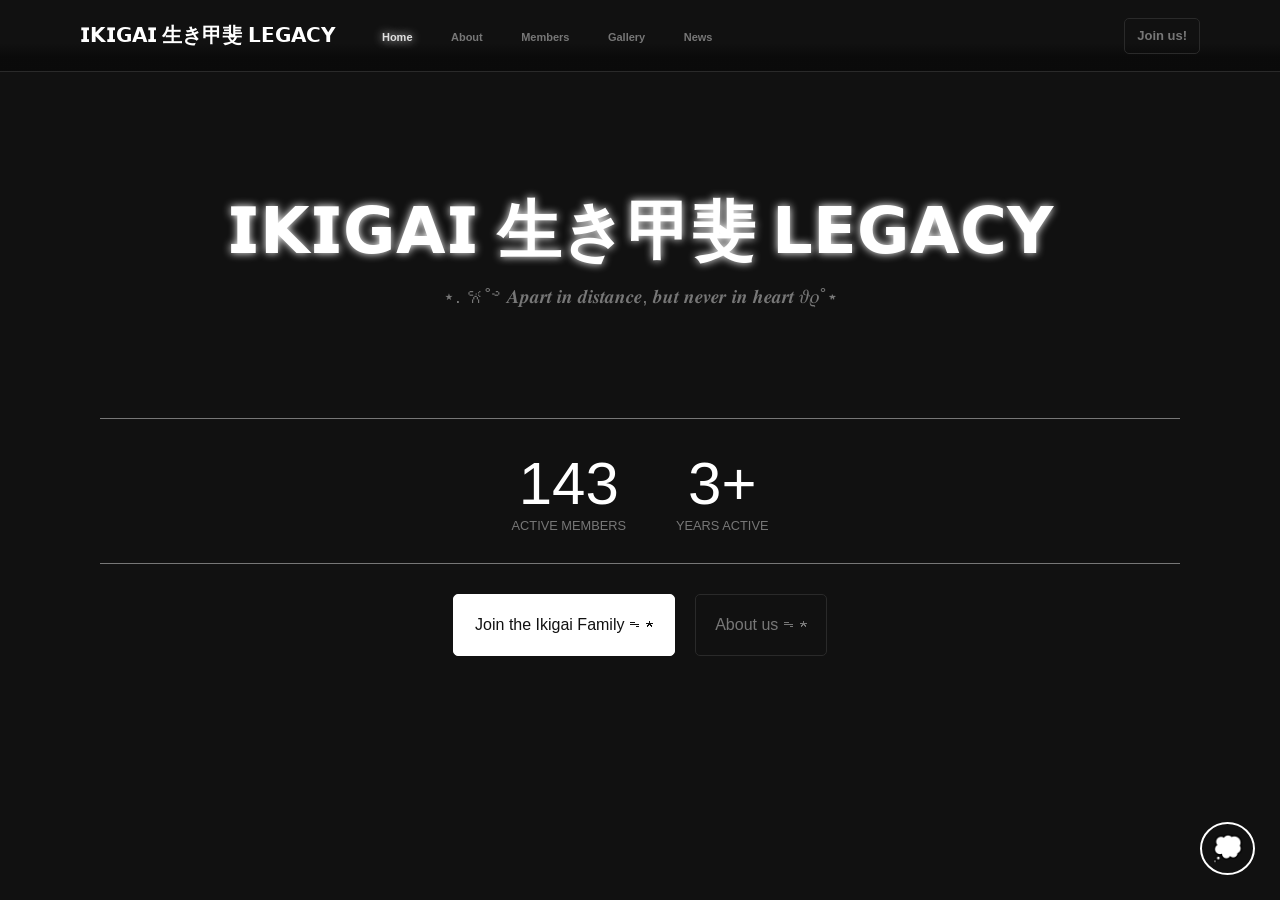
==== index.html @ c5e957dd "Add files via upload" ====
<!DOCTYPE html>
<html lang="en">
<head>
    <meta charset="UTF-8">
    <meta name="viewport" content="width=device-width, initial-scale=1.0">
    <title>𝗜𝗞𝗜𝗚𝗔𝗜 生き甲斐 𝗟𝗘𝗚𝗔𝗖𝗬</title>
    <link rel="stylesheet" href="home.css">
    <link rel="stylesheet" href="discord-widget.css">
    <link rel="stylesheet" href="general.css">
</head>
<body>

    <div class="menu-container">  

        <button class="menu-btn" id="menu-btn"><strong>☰</strong></button>
                
        <nav class="menu">
            <a href="index.html" class="active">Home</a>
            <a href="about.html">About</a>
            <a href="members.html">Members</a>
            <a href="gallery.html">Gallery</a>
            <a href="news.html">News</a>
            <a href="https://docs.google.com/forms/d/e/1FAIpQLSfjyB8L9kWrnWd9bgaFZAZojtJx5KCW9Il7itQAc0xYwwFybQ/viewform" target="_blank" class="menu-join">Join us!</a>
        </nav>
        
    </div>
    
    <div class="header">
        <div class="head-container">
            <div class="logo-title">
                <div class="logo-name">𝗜𝗞𝗜𝗚𝗔𝗜 生き甲斐 𝗟𝗘𝗚𝗔𝗖𝗬</div>
            </div>
            
            <div class="nav-buttons">

                <div class="start">
                    <nav>
                        <a href="index.html" class="active">Home</a>
                        <a href="about.html">About</a>
                        <a href="members.html">Members</a>
                        <a href="gallery.html">Gallery</a>
                        <a href="news.html">News</a>
                    </nav>
                </div>

                <div class="end">
                    <a href="https://docs.google.com/forms/d/e/1FAIpQLSfjyB8L9kWrnWd9bgaFZAZojtJx5KCW9Il7itQAc0xYwwFybQ/viewform" target="_blank" class="join">Join us!</a>
                    
                </div>

            </div>

            

            

            
        </div>
    </div>

    <!-- Discord Widget Button -->
    <div class="showcard-container"> <button class="show-card" onclick="showCard()">💭</button> </div>

    <!-- Discord Widget Card -->
    <div class="discord-widget">
        <div class="discord-card" id="discord-card"> 
            <div class="head">
                <h3 class="serverName" id="serverName">My Server</h3>
                    <button class="hide-card" onclick="closeCard()" id="hide">✗</button>
            </div>

            <p>
                <div class="dot-symbol">●</div>
                <div class="online-text"> 𝑶𝒏𝒍𝒊𝒏𝒆 - <span id="online">0</span> </div>
            </p>

            <div class="avatar-position">
                <div class="avatars">

                    <div class="avatar online">
                        <img src="Discord-profiles/profile1.webp">
                    </div>

                    <div class="avatar online">
                        <img src="Discord-profiles/profile2.webp">
                    </div>

                    <div class="avatar idle">
                        <img src="Discord-profiles/profile3.webp">
                    </div>

                    <div class="avatar idle">
                        <img src="Discord-profiles/profile4.webp">
                    </div>

                    <div class="avatar dnd">
                        <img src="Discord-profiles/profile5.webp">
                    </div>

                </div>
            </div>

            <div class="lower-part">
                <a id="joinBtn" href="https://discord.com/invite/5m6chs7nX4" target="_blank">Join Server</a>
            </div>
        </div>
    </div>

    <div class="page">
        <div class="home-page">
        
            <!-- Title section -->
            <div class="home-title">
            <strong>𝗜𝗞𝗜𝗚𝗔𝗜 生き甲斐 𝗟𝗘𝗚𝗔𝗖𝗬</strong>
            </div>

            <div class="motto">⋆. 𐙚˚࿔ 𝑨𝒑𝒂𝒓𝒕 𝒊𝒏 𝒅𝒊𝒔𝒕𝒂𝒏𝒄𝒆, 𝒃𝒖𝒕 𝒏𝒆𝒗𝒆𝒓 𝒊𝒏 𝒉𝒆𝒂𝒓𝒕 𝜗𝜚˚⋆</div>

            <!-- detail sections-->
            <div class="detail-section">
                <div class="detail-container">
                <div class="details">
                    143
                </div>
                <div class="detail-desc">
                    ACTIVE MEMBERS
                </div>
                </div>

                <div class="detail-container">
                <div class="details">
                    3+
                </div>
                <div class="detail-desc">
                    YEARS ACTIVE
                </div>
                </div>


            </div>
            
            <!-- low sections -->
            <div class="low-sections">
                <div class="low-buttons">
                <a class="low-join" href="https://docs.google.com/forms/d/e/1FAIpQLSfjyB8L9kWrnWd9bgaFZAZojtJx5KCW9Il7itQAc0xYwwFybQ/viewform" target="_blank">Join the Ikigai Family ᯓ★</a>
                <a class="low-about" href="about.html">About us ᯓ★</a>
                </div>
            </div>

        </div>
    </div> <!-- Page End -->
 

<script src="general.js"></script>
</body>
</html>
---- home.css ----
.home-page{
    max-width: 1200px;
    padding: 180px 10px;
    margin: auto;
    display: flex;
    flex-direction: column;
    align-items: center;
}

.home-title{

    font-size: 5vw;
    font-family: sans-serif;
    color: #ffffff;
    text-shadow: 0 0 8px #ffffff;               
}

.motto{
    margin: 10px;
    font-size: clamp(12px, 1.5vw, 20px);
    font-family: sans-serif;
    color: #777;
    transform: scaleX(1);

}

.detail-section{
    display: flex;
    flex-direction: row;
    align-items: center;
    justify-content: center;
    gap: 50px;
    margin-top: 100px;
    width: 90%;
    height: auto;
    border-top: 1px solid #777;
    border-bottom: 1px solid #777;
}



.detail-container{
    display: flex;
    flex-direction: column;
    align-items: center;
    justify-content: center;
    margin-top: 30px;
    margin-bottom: 30px;
}

.details{
    color: #ffffff;
    font-family: sans-serif;
    font-size: clamp(40px, 5vw, 60px);

}

.detail-desc{
    color: #777;
    font-family: sans-serif;
    font-size: clamp(11px, 1vw, 15px);
}

.low-sections{
    margin-top: 30px;
    display: flex;
    flex-direction: row;
    justify-content: center;
}

.low-buttons{

    display: flex;
    flex-direction: row;
    justify-content: center;
    gap: 20px;
}

.low-join{
    font-family: sans-serif;
    display: flex;
    justify-content: center;
    align-items: center;

    height: 60px;
    min-width: 220px;
    background-color: #ffffff;
    color: #111;
    border: 1px solid #ffffff;
    border-radius: 5px;
    cursor: pointer;
    transition: .5s ease;
    text-decoration: none;
}

.low-join:hover {
    transform: scale(1.1);
    color: #111111;
    border-color: #ffffff;
    box-shadow: 0 0 10px #ffffff;

}

.low-about{
    font-family: sans-serif;
    display: flex;
    justify-content: center;
    align-items: center;
    height: 60px;
    min-width: 130px;
    background-color: transparent;
    color: #777;
    border: 1px solid #2a2a2a;
    border-radius: 5px;
    cursor: pointer;
    transition: .5s ease;
    text-decoration: none;
}

.low-about:hover {
    transform: scale(1.1);
    color: #ffffff;
    border-color: #777;
    text-shadow: 0 0 10px #ffffff;
}
---- discord-widget.css ----
.discord-card {

    position: fixed;
    right: 25px;
    bottom: 25px;

    width: 250px;
    padding: 20px;
    border-radius: 15px;

    background: rgba(20, 20, 20, 0.6);
    backdrop-filter: blur(10px);

    border: 1px solid white;
    box-shadow: 0 0 15px #ffffff;

    color: white;
    font-family: Arial, sans-serif;

    opacity: 0;
    visibility: hidden;
    pointer-events: none;
    transform: scale(0.9);
    transition: all 0.8s ease;

    z-index: 100;
    
}

.discord-card.show{
    opacity: 1;

    visibility: visible;
    pointer-events: auto;
    transform: scale(1);
    z-index: 100;
}

.head h3,
.head h1,
.head h2 {
    margin: 0;
}

.head{
    display: flex;
    flex-direction: row;
    justify-content: space-between;
}

.dot-symbol{
    display: inline;
    color: #2aff83;
    text-shadow: 0 0 5px #23a55a,
                 0 0 10px #23a55a,
                 0 0 20px #23a55a;
}

.online-text{
    display: inline;
    font-size: 14px;
    color: #cfcfcf;
}

.hide-card{
    font-size: 10px;
    background-color: transparent;
    border: none;
    color: white;
    cursor: pointer;

    transition: .3s ease;
}

.hide-card:hover{

    color: #ffffff;
    border-color: #ffffff;
    text-shadow: 0 0 5px #ffffff,
                 0 0 10px #ffffff,
                 0 0 20px #ffffff;
}

.showcard-container{


    position: fixed;
    right: 25px;
    bottom: 25px;
    z-index: 20;
}


.show-card{

    font-size: 25px;
    padding: 10px;
    background-color: #111111;
    
    border: 2px solid white;
    border-radius: 50%;
    cursor: pointer;
    position: relative;

    transition: .3s ease;
}

.show-card.hide {
    opacity: 0;
    pointer-events: none;
    transform: scale(0.8);
}

.show-card:hover{
    transform: scale(1.1);
    box-shadow: 0 0 15px #ffffff;
}










#joinBtn {
    display: flex;
    justify-content: center;
    align-items: center;
    height: 40px;
    width: 100%;
    background: white;
    color: #111111;
    text-decoration: none;
    border-radius: 8px;
    transition: 0.3s;
}

#joinBtn:hover {

    box-shadow: 0 0 15px #ffffff;
}

.avatar-position{
    margin-bottom: 13px;
    margin-left: 10px;
    

}
.avatar {
    position: relative;
    display: inline-block;
    margin-left: -8px;
}

.avatar img {
    width: 35px;
    height: 35px;
    border-radius: 50%;
    border: 2px solid #111;
    display: block;
    
}

.avatar::after {
    content: "";
    position: absolute;
    bottom: 1px;
    right: 1px;

    width: 10px;
    height: 10px;
    border-radius: 50%;
    border: 2px solid #111;
}

.avatar.online::after {
    background: #23a55a;
}

.avatar.idle::after {
    background: #f0b232;
}

.avatar.dnd::after {
    background: #f23f43;
}

.avatar.offline::after {
    background: #80848e;
}

.header {
    display: flex;
    justify-content: space-between;
    align-items: center;
}

.avatars {
    display: flex;
}
---- general.css ----
body {
    font-family: sans-serif;
    background-size: cover;
    background-color: #111111;
}

.header {
    position: fixed;
    top: 0;
    left: 0;
    right: 0;
    padding: 1.1rem;
    border-bottom: 1px solid #2a2a2a;
    background-color: #111111;

    background-image: linear-gradient(
        to bottom,
        rgba(0, 0, 0, 0) 60%,
        rgba(0, 0, 0, 0.2) 70%,
        rgba(0, 0, 0, 0.4) 80%
    );
    z-index: 30; 
}

.head-container {
    max-width: 1300px;
    width: 90%;
    height: 100%;
    margin: auto;

    display: flex;
    flex-direction: row;

    
}

.logo-title, .nav-buttons{
    display: flex;
    align-items: center;
}
.nav-buttons{
    
    width: 100%;
}


.end{
    margin-left: auto;
}

@media screen and (max-width: 850px){
    .nav-buttons a{
        display: none;
    }
    .menu-container .menu-btn{
        display: block;
        z-index: 40;
    }
}

.menu {
    background-color: #111111;
    position: fixed;

    display: grid;
    flex-direction: column;

    top: 4.24rem;
    right: 0;
    left: 0;

    width: 100%;
    height: 400px;

    align-items: center;

    transform: translateY(-100%);
    transition: 0.4s ease;

    z-index: 25;
    opacity: 0;
    pointer-events: none;
}

.menu.open {
    transform: translateY(0);
    opacity: 1;
    pointer-events: auto;
}

.menu-overlay{
    display: none;
    position: fixed;
    inset: 0;
    background: rgba(0, 0, 0, .55);
    z-index: 23;
}

.menu-overlay.open{
    display: block;
}

@media screen and (min-width: 700px){
    .menu.open, .menu{
        transform: translateY(-100%);
        opacity: 0;
        pointer-events: none;
    }
    .menu-overlay.open{
        display: none;
    }
}

.menu a{
   
    height: 100%;
    width: 100%;
    text-align: center;
    display: flex;
    align-items: center;
    justify-content: center;
    border: 1px solid #111111;
    border-bottom: 1px solid #464646;
    
}

.menu a:hover{
    border: 1px solid white;
    background-color: #2a2a2a;
}

.menu .menu-join:hover{
    border: 1px solid rgb(0, 0, 0);
    background-color: #ffffff;
    color: #111111;
}

.logo-name {
    font-family: Arial;
    font-weight: bold;
    font-size: 20px;
    margin-right: 15px;
    color: #ffffff;
    white-space: nowrap;
    transition: .5s ease;
    cursor: pointer;

}

nav a.active{
    color: #dfdfdf;
    text-shadow: 0 0 10px #dfdfdf;
}

nav a{
    display: inline-block;
    font-family: Arial, Helvetica, sans-serif;
    padding: 1px;
    font-size: 11px;
    font-weight: 600;
    text-decoration: none;
    transition: .3s ease;
    background-color: transparent;
    color: #777;
    border: 1px solid transparent;
    cursor: pointer;

}

.nav-buttons a{
    margin-left: 30px;
}

nav a:hover{
    color: #fafafa ;
    text-shadow: 0 0 10px #ffffff;
}

.start nav a:hover{
    transform: scale(1.1);
}




.join {
    font-size: 13px;
    font-weight: 600;
    display: flex;
    justify-content: center;
    align-items: center;
    height: 34px;
    min-width: 74px;
    font-family: sans-serif;
    background-color: transparent;
    color: #777;
    border: 1px solid #2a2a2a;
    text-decoration: none;
    border-radius: 5px;
    cursor: pointer;
    transition: .5s ease;
}

.join:hover {
    transform: scale(1.1);
    color: #111111;
    background-color: #ffffff;
    border-color: #ffffff;
    box-shadow: 0 0 10px #ffffff;
}

.menu-btn{
    display: none;
    position: fixed;
    font-size: 20px;
    color: #ffffff;
    background: transparent;
    border: none;
    top: 17px;
    right: 4%;
    cursor: pointer;
    transition: .3s ease;
    
}

.menu-btn:hover{
    color: #ffffff ;
    transform: scale(1.1);
    text-shadow: 0 0 10px #ffffff
}

/* Page Styles */


html {
    overflow-y: scroll;

}

.page {
    opacity: 0;
    transform: translateY(15px);
    transition: opacity 0.6s ease, transform 0.6s ease;
}

.page.loaded {
    opacity: 1;
    transform: translateY(0);
}

.page.leaving {
    opacity: 0;
    transform: translateY(15px);
}
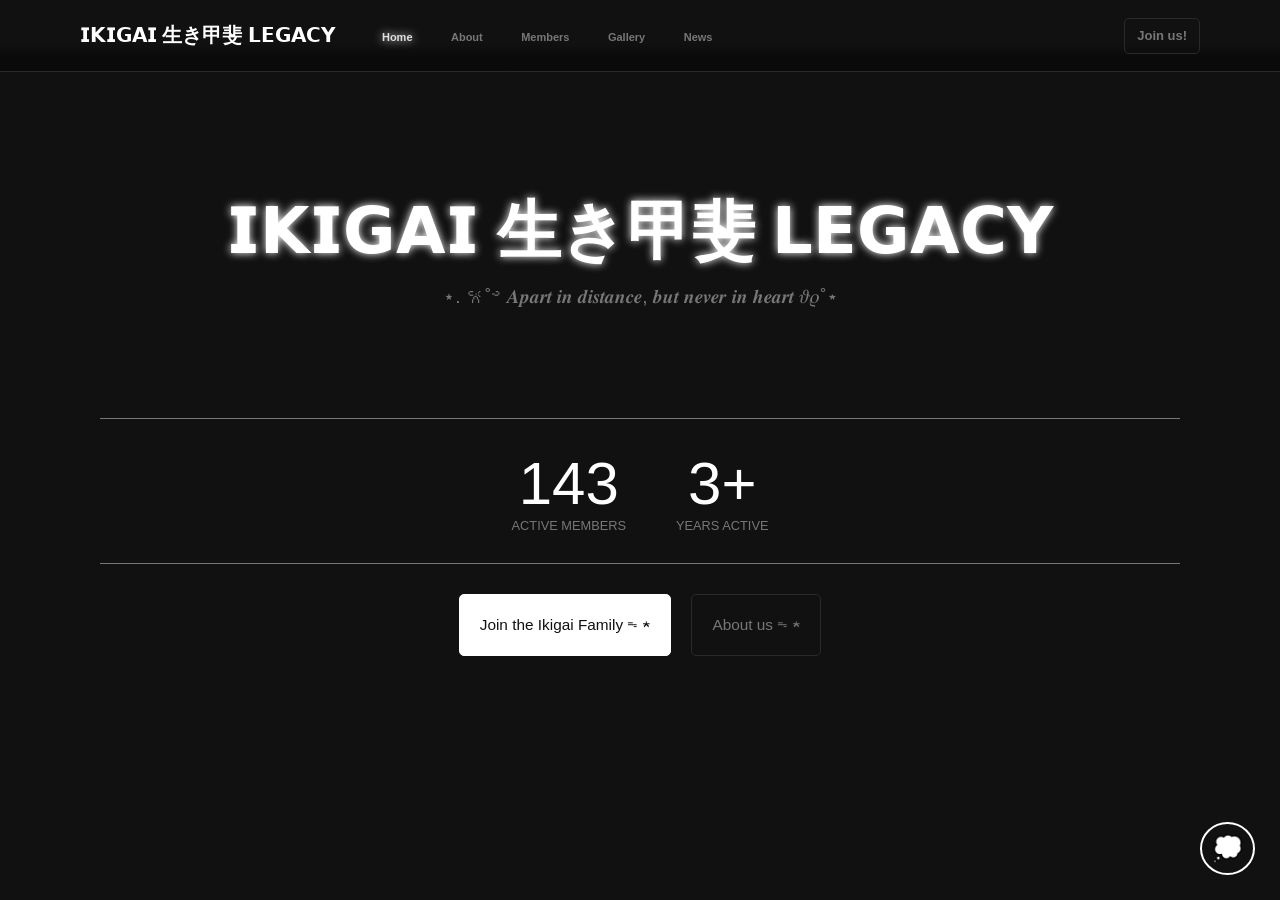
==== commit 08e508a2: "Add files via upload" ====
--- a/index.html
+++ b/index.html
@@ -13,7 +13,7 @@
     <div class="menu-container">  
 
         <button class="menu-btn" id="menu-btn"><strong>☰</strong></button>
-                
+        <div class="menu-overlay" onclick="closeMenu()"></div>
         <nav class="menu">
             <a href="index.html" class="active">Home</a>
             <a href="about.html">About</a>
@@ -69,10 +69,10 @@
                     <button class="hide-card" onclick="closeCard()" id="hide">✗</button>
             </div>
 
-            <p>
+            <div class="online-section">
                 <div class="dot-symbol">●</div>
                 <div class="online-text"> 𝑶𝒏𝒍𝒊𝒏𝒆 - <span id="online">0</span> </div>
-            </p>
+            </div>
 
             <div class="avatar-position">
                 <div class="avatars">
--- a/home.css
+++ b/home.css
@@ -1,7 +1,8 @@
 
 .home-page{
     max-width: 1200px;
-    padding: 180px 10px;
+    padding-top: 180px;
+    padding-bottom: 40px;
     margin: auto;
     display: flex;
     flex-direction: column;
@@ -75,16 +76,11 @@
     flex-direction: row;
     justify-content: center;
     gap: 20px;
+    flex-wrap: wrap;
 }
 
 .low-join{
-    font-family: sans-serif;
-    display: flex;
-    justify-content: center;
-    align-items: center;
-
-    height: 60px;
-    min-width: 220px;
+    
     background-color: #ffffff;
     color: #111;
     border: 1px solid #ffffff;
@@ -103,12 +99,7 @@
 }
 
 .low-about{
-    font-family: sans-serif;
-    display: flex;
-    justify-content: center;
-    align-items: center;
-    height: 60px;
-    min-width: 130px;
+    
     background-color: transparent;
     color: #777;
     border: 1px solid #2a2a2a;
@@ -124,3 +115,25 @@
     border-color: #777;
     text-shadow: 0 0 10px #ffffff;
 }
+
+.low-join,
+.low-about{
+    font-family: sans-serif;
+
+    display: flex;
+    justify-content: center;
+    align-items: center;
+
+    height: clamp(45px, 5vw, 60px);
+
+    font-size: clamp(12px, 1.2vw, 16px);
+
+    padding: 0 clamp(10px, 2vw, 20px);
+
+    border-radius: 5px;
+
+    cursor: pointer;
+    transition: .3s ease;
+
+    text-decoration: none;
+}
--- a/discord-widget.css
+++ b/discord-widget.css
@@ -8,8 +8,7 @@
     padding: 20px;
     border-radius: 15px;
 
-    background: rgba(20, 20, 20, 0.6);
-    backdrop-filter: blur(10px);
+    background: #131313;
 
     border: 1px solid white;
     box-shadow: 0 0 15px #ffffff;
@@ -46,9 +45,17 @@
     display: flex;
     flex-direction: row;
     justify-content: space-between;
+    margin-bottom: 1.4rem;
+}
+
+.online-section{
+    display: flex;
+    flex-direction: row;
+    margin-bottom: .4rem;
 }
 
 .dot-symbol{
+    font-size: .9rem;
     display: inline;
     color: #2aff83;
     text-shadow: 0 0 5px #23a55a,
@@ -57,8 +64,9 @@
 }
 
 .online-text{
+    margin-left: .6rem;
     display: inline;
-    font-size: 14px;
+    font-size: .9rem;
     color: #cfcfcf;
 }
 
--- a/general.css
+++ b/general.css
@@ -65,7 +65,8 @@
     display: grid;
     flex-direction: column;
 
-    top: 4.24rem;
+    padding-top: 4.4rem;
+    top: 0rem;
     right: 0;
     left: 0;
 
@@ -100,7 +101,7 @@
     display: block;
 }
 
-@media screen and (min-width: 700px){
+@media screen and (min-width: 850px){
     .menu.open, .menu{
         transform: translateY(-100%);
         opacity: 0;
@@ -126,6 +127,8 @@
 
 .menu a:hover{
     border: 1px solid white;
+    border-right:1px solid #111111;
+    border-left: 1px solid #111111;
     background-color: #2a2a2a;
 }
 
@@ -232,9 +235,16 @@
 /* Page Styles */
 
 
-html {
+html,
+body {
     overflow-y: scroll;
 
+    scrollbar-width: none;
+}
+
+html::-webkit-scrollbar,
+body::-webkit-scrollbar {
+    display: none;
 }
 
 .page {
@@ -252,3 +262,12 @@
     opacity: 0;
     transform: translateY(15px);
 }
+
+* {
+    -webkit-tap-highlight-color: transparent;
+}
+
+html.no-scroll,
+body.no-scroll {
+    overflow: hidden;
+}
